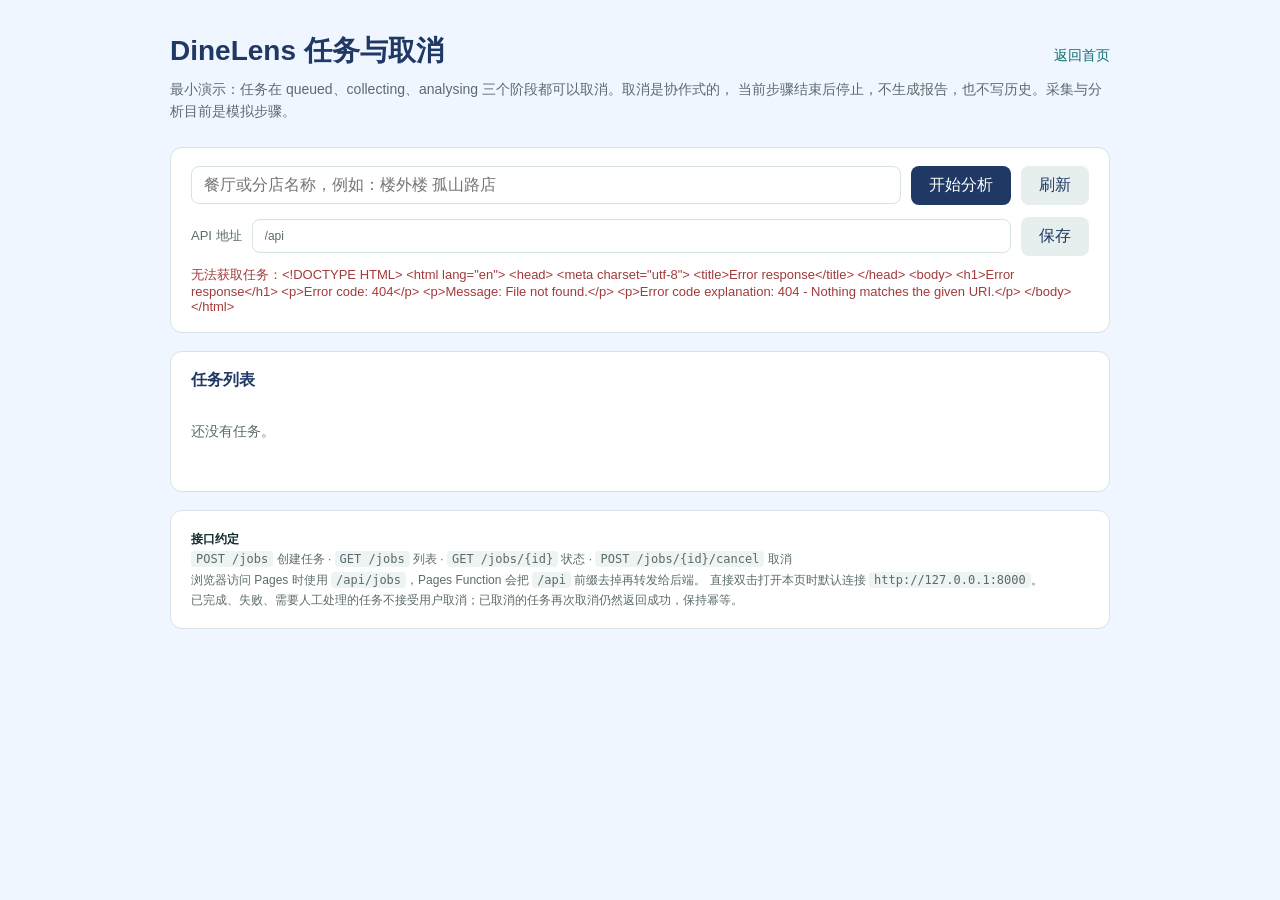
==== web/jobs-demo.html @ 82ce8d97 "Add minimal job service with three-stage cancellation" ====
<!DOCTYPE html>
<html lang="zh-CN">
<head>
<meta charset="utf-8">
<meta name="viewport" content="width=device-width, initial-scale=1">
<title>DineLens 任务与取消演示</title>
<style>
  :root {
    --ink: #102a2e;
    --navy: #1f3864;
    --teal: #0f6e6e;
    --muted: #5b6b6b;
    --line: #d8e3e3;
    --bg: #f0f6ff;
  }
  * { box-sizing: border-box; }
  body {
    margin: 0;
    font-family: -apple-system, "Microsoft YaHei", "Segoe UI", sans-serif;
    background: var(--bg);
    color: var(--ink);
  }
  main { max-width: 980px; margin: 0 auto; padding: 32px 20px 64px; }
  header { display: flex; align-items: baseline; justify-content: space-between; gap: 16px; flex-wrap: wrap; }
  h1 { margin: 0; font-size: 28px; color: var(--navy); }
  header a { color: var(--teal); font-size: 14px; text-decoration: none; }
  header a:hover { text-decoration: underline; }
  .lede { color: var(--muted); font-size: 14px; line-height: 1.6; margin: 8px 0 24px; }
  .card {
    background: #fff;
    border: 1px solid var(--line);
    border-radius: 12px;
    padding: 18px 20px;
    margin-bottom: 18px;
  }
  .row { display: flex; gap: 10px; flex-wrap: wrap; align-items: center; }
  label { font-size: 13px; color: var(--muted); }
  input {
    font: inherit;
    padding: 9px 12px;
    border: 1px solid var(--line);
    border-radius: 8px;
    background: #fff;
    color: var(--ink);
  }
  #store { flex: 1 1 260px; }
  #apiBase { flex: 1 1 300px; font-size: 12px; color: var(--muted); }
  button {
    font: inherit;
    padding: 9px 18px;
    border: none;
    border-radius: 8px;
    background: var(--navy);
    color: #fff;
    cursor: pointer;
  }
  button:hover { background: #2a4a85; }
  button:disabled { opacity: .45; cursor: not-allowed; }
  button.secondary { background: #e6eeee; color: var(--navy); }
  button.danger { background: #a33a3a; padding: 6px 12px; font-size: 13px; }
  button.danger:hover { background: #8c2f2f; }
  #message { min-height: 20px; font-size: 13px; color: var(--muted); margin-top: 10px; }
  h2 { font-size: 16px; color: var(--navy); margin: 0 0 12px; }
  table { width: 100%; border-collapse: collapse; font-size: 13px; }
  th, td { text-align: left; padding: 10px 8px; border-bottom: 1px solid var(--line); vertical-align: top; }
  th { color: var(--muted); font-weight: 600; font-size: 12px; text-transform: uppercase; letter-spacing: .03em; }
  td.id { font-family: ui-monospace, Consolas, monospace; font-size: 12px; color: var(--muted); }
  .badge {
    display: inline-block;
    padding: 3px 9px;
    border-radius: 999px;
    font-size: 12px;
    background: #e9eeee;
    color: #405252;
    white-space: nowrap;
  }
  .badge.queued { background: #eceff4; color: #52627a; }
  .badge.collecting { background: #e2f0f0; color: #0b5d5d; }
  .badge.analysing { background: #eee7f6; color: #5b3d80; }
  .badge.done { background: #e2f2e6; color: #23633a; }
  .badge.failed { background: #f8e3e3; color: #8c2f2f; }
  .badge.needs_operator { background: #fdf0db; color: #7a5410; }
  .badge.cancelled { background: #ececec; color: #5f5f5f; }
  .progress { color: var(--muted); font-size: 12px; }
  .empty { color: var(--muted); font-size: 14px; padding: 18px 0; }
  .note { font-size: 12px; color: var(--muted); line-height: 1.7; }
  .note strong { color: var(--ink); }
  code { font-family: ui-monospace, Consolas, monospace; font-size: 12px; background: #eef3f3; padding: 1px 5px; border-radius: 4px; }
  @media (max-width: 640px) {
    th:nth-child(1), td:nth-child(1), th:nth-child(5), td:nth-child(5) { display: none; }
  }
</style>
</head>
<body>
<main>
  <header>
    <h1>DineLens 任务与取消</h1>
    <a href="index.html">返回首页</a>
  </header>
  <p class="lede">
    最小演示：任务在 queued、collecting、analysing 三个阶段都可以取消。取消是协作式的，
    当前步骤结束后停止，不生成报告，也不写历史。采集与分析目前是模拟步骤。
  </p>

  <section class="card">
    <div class="row">
      <input id="store" type="text" placeholder="餐厅或分店名称，例如：楼外楼 孤山路店" maxlength="200" autocomplete="off">
      <button id="createBtn" type="button">开始分析</button>
      <button id="refreshBtn" class="secondary" type="button">刷新</button>
    </div>
    <div class="row" style="margin-top:12px">
      <label for="apiBase">API 地址</label>
      <input id="apiBase" type="text" spellcheck="false">
      <button id="saveApiBtn" class="secondary" type="button">保存</button>
    </div>
    <div id="message"></div>
  </section>

  <section class="card">
    <h2>任务列表</h2>
    <div id="jobs"><p class="empty">还没有任务。</p></div>
  </section>

  <section class="card note">
    <strong>接口约定</strong><br>
    <code>POST /jobs</code> 创建任务 · <code>GET /jobs</code> 列表 · <code>GET /jobs/{id}</code> 状态 ·
    <code>POST /jobs/{id}/cancel</code> 取消<br>
    浏览器访问 Pages 时使用 <code>/api/jobs</code>，Pages Function 会把 <code>/api</code> 前缀去掉再转发给后端。
    直接双击打开本页时默认连接 <code>http://127.0.0.1:8000</code>。<br>
    已完成、失败、需要人工处理的任务不接受用户取消；已取消的任务再次取消仍然返回成功，保持幂等。
  </section>
</main>

<script>
const ACTIVE = new Set(['queued', 'collecting', 'analysing']);
const LABELS = {
  queued: '排队中',
  collecting: '采集中',
  analysing: '分析中',
  done: '已完成',
  failed: '失败',
  needs_operator: '需要人工处理',
  cancelled: '已取消',
};

const storeInput = document.getElementById('store');
const apiInput = document.getElementById('apiBase');
const message = document.getElementById('message');
const jobsEl = document.getElementById('jobs');
const createBtn = document.getElementById('createBtn');

apiInput.value = readSavedApi() || defaultApiBase();

let polling = false;
let timer = null;

function defaultApiBase() {
  return location.protocol === 'file:' ? 'http://127.0.0.1:8000' : '/api';
}

function readSavedApi() {
  try { return localStorage.getItem('dinelens-api'); } catch { return null; }
}

function saveApi(value) {
  try { localStorage.setItem('dinelens-api', value); } catch { /* file:// may block storage */ }
}

function apiUrl(path) {
  return apiInput.value.replace(/\/+$/, '') + path;
}

function say(text, error = false) {
  message.textContent = text;
  message.style.color = error ? '#a33a3a' : '';
}

async function request(method, path, body) {
  const options = { method, cache: 'no-store', headers: {} };
  if (body !== undefined) {
    options.headers['content-type'] = 'application/json';
    options.body = JSON.stringify(body);
  }
  const resp = await fetch(apiUrl(path), options);
  const text = await resp.text();
  let data = null;
  try { data = text ? JSON.parse(text) : null; } catch { data = { detail: text }; }
  if (!resp.ok) {
    const detail = data && data.detail ? data.detail : 'HTTP ' + resp.status;
    const err = new Error(typeof detail === 'string' ? detail : JSON.stringify(detail));
    err.status = resp.status;
    throw err;
  }
  return data;
}

function el(tag, props = {}, children = []) {
  const node = document.createElement(tag);
  for (const [key, value] of Object.entries(props)) {
    if (key === 'className') node.className = value;
    else if (key === 'text') node.textContent = value;
    else node[key] = value;
  }
  for (const child of children) node.append(child);
  return node;
}

function render(jobs) {
  jobsEl.replaceChildren();
  if (!jobs.length) {
    jobsEl.append(el('p', { className: 'empty', text: '还没有任务。' }));
    return;
  }

  const table = el('table');
  table.append(el('thead', {}, [
    el('tr', {}, [
      el('th', { text: '任务' }),
      el('th', { text: '餐厅' }),
      el('th', { text: '状态' }),
      el('th', { text: '进度' }),
      el('th', { text: '操作' }),
    ]),
  ]));

  const tbody = el('tbody');
  for (const job of jobs) {
    const badge = el('span', {
      className: 'badge ' + job.state,
      text: LABELS[job.state] || job.state,
    });

    const actionCell = el('td');
    if (ACTIVE.has(job.state) && !job.cancel_requested) {
      const cancel = el('button', { className: 'danger', type: 'button', text: '取消' });
      cancel.addEventListener('click', () => cancelJob(job.id, cancel));
      actionCell.append(cancel);
    } else if (job.cancel_requested && ACTIVE.has(job.state)) {
      actionCell.append(el('span', { className: 'progress', text: '取消中…' }));
    } else if (job.state === 'done' && job.report) {
      actionCell.append(el('span', { className: 'progress', text: '报告已生成' }));
    } else if (job.state === 'cancelled') {
      actionCell.append(el('span', { className: 'progress', text: '未生成报告' }));
    } else if (job.state === 'failed') {
      actionCell.append(el('span', { className: 'progress', text: job.error || '可重试' }));
    }

    const progressText = job.error && job.state === 'failed'
      ? job.error
      : (job.progress || '');

    tbody.append(el('tr', {}, [
      el('td', { className: 'id', text: job.id }),
      el('td', { text: job.store }),
      el('td', {}, [badge]),
      el('td', { className: 'progress', text: progressText }),
      actionCell,
    ]));
  }
  table.append(tbody);
  jobsEl.append(table);
}

async function refresh() {
  if (polling) return;
  polling = true;
  try {
    const jobs = await request('GET', '/jobs');
    render(jobs);
    schedule(jobs);
  } catch (err) {
    say('无法获取任务：' + err.message, true);
    stopPolling();
  } finally {
    polling = false;
  }
}

function schedule(jobs) {
  stopPolling();
  if (jobs.some(job => ACTIVE.has(job.state))) {
    timer = setTimeout(refresh, 800);
  }
}

function stopPolling() {
  if (timer) {
    clearTimeout(timer);
    timer = null;
  }
}

async function createJob() {
  const store = storeInput.value.trim();
  if (!store) {
    say('先填写餐厅或分店名称。', true);
    storeInput.focus();
    return;
  }
  createBtn.disabled = true;
  try {
    const job = await request('POST', '/jobs', { store });
    storeInput.value = '';
    say('已创建任务 ' + job.id + '。');
    await refresh();
  } catch (err) {
    say('创建失败：' + err.message, true);
  } finally {
    createBtn.disabled = false;
  }
}

async function waitUntilSettled(id) {
  for (let attempt = 0; attempt < 30; attempt += 1) {
    const job = await request('GET', '/jobs/' + encodeURIComponent(id));
    if (!ACTIVE.has(job.state)) return job;
    await new Promise(resolve => setTimeout(resolve, 400));
  }
  return null;
}

async function cancelJob(id, button) {
  button.disabled = true;
  try {
    const job = await request('POST', '/jobs/' + encodeURIComponent(id) + '/cancel');
    if (job.state === 'cancelled') {
      say('任务已取消。');
      await refresh();
      return;
    }

    say('已请求取消，正在停止当前步骤…');
    await refresh();

    const settled = await waitUntilSettled(id);
    if (settled && settled.state === 'cancelled') {
      say('任务已取消。');
    } else if (settled) {
      say('任务已结束：' + (LABELS[settled.state] || settled.state), true);
    } else {
      say('取消请求已提交，任务仍在收尾，请稍后刷新。');
    }
    await refresh();
  } catch (err) {
    if (err.status === 409) {
      say('任务已经结束，不能再取消。', true);
      await refresh();
    } else {
      say('取消失败：' + err.message, true);
    }
  } finally {
    button.disabled = false;
  }
}

createBtn.addEventListener('click', createJob);
storeInput.addEventListener('keydown', event => {
  if (event.key === 'Enter') createJob();
});
document.getElementById('refreshBtn').addEventListener('click', () => {
  say('');
  refresh();
});
document.getElementById('saveApiBtn').addEventListener('click', () => {
  saveApi(apiInput.value.trim() || defaultApiBase());
  say('API 地址已保存。');
  refresh();
});

refresh();
</script>
</body>
</html>
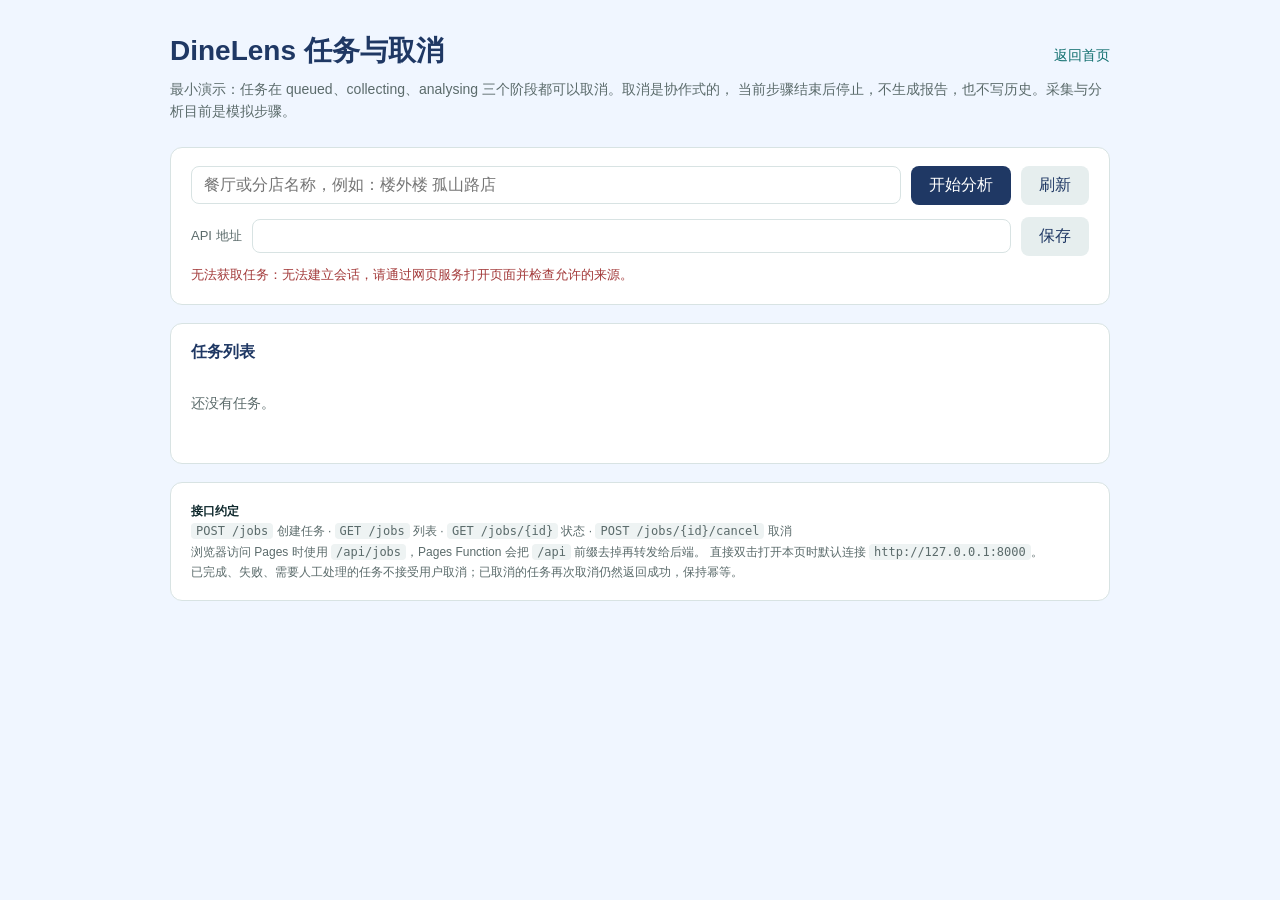
==== commit fbc1f012: "feat: deliver backend AI analysis, reports and notifications" ====
--- a/web/jobs-demo.html
+++ b/web/jobs-demo.html
@@ -131,6 +131,7 @@
   </section>
 </main>
 
+<script src="api.js"></script>
 <script>
 const ACTIVE = new Set(['queued', 'collecting', 'analysing']);
 const LABELS = {
@@ -155,7 +156,7 @@
 let timer = null;
 
 function defaultApiBase() {
-  return location.protocol === 'file:' ? 'http://127.0.0.1:8000' : '/api';
+  return location.pathname.startsWith('/web/') ? '' : '/api';
 }
 
 function readSavedApi() {
@@ -164,10 +165,6 @@
 
 function saveApi(value) {
   try { localStorage.setItem('dinelens-api', value); } catch { /* file:// may block storage */ }
-}
-
-function apiUrl(path) {
-  return apiInput.value.replace(/\/+$/, '') + path;
 }
 
 function say(text, error = false) {
@@ -175,23 +172,11 @@
   message.style.color = error ? '#a33a3a' : '';
 }
 
+let apiClient = null;
 async function request(method, path, body) {
-  const options = { method, cache: 'no-store', headers: {} };
-  if (body !== undefined) {
-    options.headers['content-type'] = 'application/json';
-    options.body = JSON.stringify(body);
-  }
-  const resp = await fetch(apiUrl(path), options);
-  const text = await resp.text();
-  let data = null;
-  try { data = text ? JSON.parse(text) : null; } catch { data = { detail: text }; }
-  if (!resp.ok) {
-    const detail = data && data.detail ? data.detail : 'HTTP ' + resp.status;
-    const err = new Error(typeof detail === 'string' ? detail : JSON.stringify(detail));
-    err.status = resp.status;
-    throw err;
-  }
-  return data;
+  const base = apiInput.value.replace(/\/+$/, '');
+  if (!apiClient || apiClient.base !== base) apiClient = new DineLensClient(base);
+  return apiClient.request(path, { method, body });
 }
 
 function el(tag, props = {}, children = []) {
